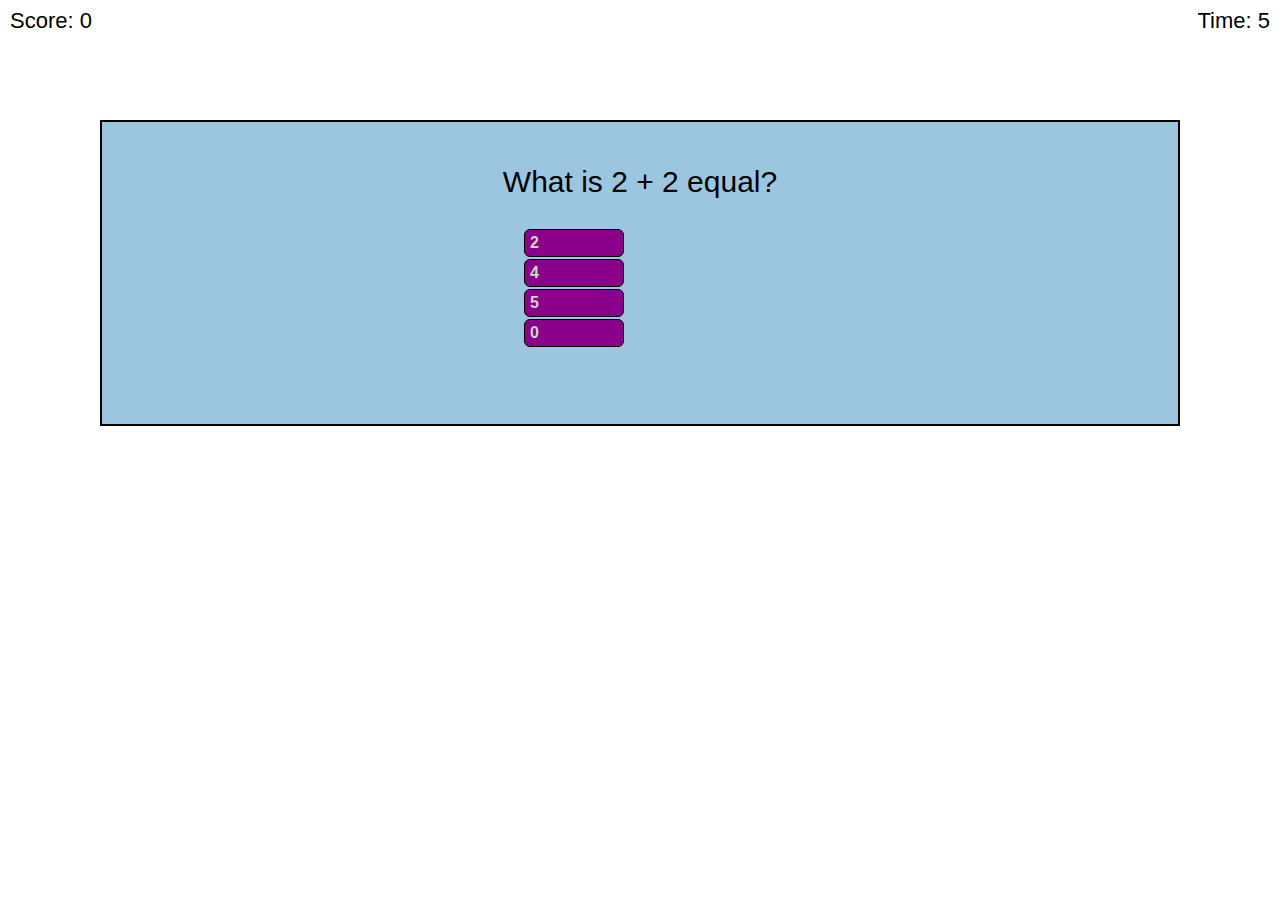
==== quiz.html @ 11f1c83c "big_commit" ====
<!DOCTYPE html>
<html lang="en">
<head>
    <meta charset="UTF-8">
    <meta name="viewport" content="width=device-width, initial-scale=1.0">
    <meta http-equiv="X-UA-Compatible" content="ie=edge">
    <title>Quiz</title>
    <link rel="stylesheet" href="assets/reset.css">
    <link rel="stylesheet" href="assets/style.css">
</head>
<body>
    <div id="top-bar">
        <div class="align-left">
            <p >Score: <span id="score"> X </span> </p> 
        </div>
        <div class="align-right">
            <p>Time: <span id="timer" >0</span> </p> 
        </div>
    </div>

    <div class="container">
        <div id="question">
            <h3> Hello This is the test question.
            </h3>
        </div>
        <div id="answer-list">
        </div>
    </div>

    <script src="assets/questions.js"></script>
    <script src="assets/script.js"></script>
    
</body>
</html>
---- assets/style.css ----
*
{
    box-sizing: border-box;
}
html
{
    text-align: center;
    margin: 0 auto;
    font-family: Arial, Helvetica, sans-serif;

}
h1
{
    font-size: large;
}
h3
{
    font-size: 30px;
}
h4
{
    font-size: medium;
}
.align-left
{
    font-size: 22px;
    margin: 0;
    width: 50%;
    float: left;
    text-align: left;
}
.align-right
{
    font-size: 22px;
    margin: 0;
    width: 50%;
    float: left;
    text-align: right;
}
.answer
{
    text-align: left;
    color: lightgray;
    font-weight: bold;
    width: 100px;   
    padding: 5px; 
    background-color: darkmagenta;
    border-radius: 6px;
    border: black solid 1px;
    margin: 2px;
}
.container
{
    margin: 100px;
    background-color: rgb(156, 198, 223);
    padding: 45px;
    border: solid black 2px;
}
.highscore-entry
{
    font-weight: bold;
    margin: 5px auto;
    padding: 8px;
    border-radius: 10px;
    width: 300px;
    background-color: palevioletred;
}
#answer-list
{
    margin: 0 auto;
    width: 30%;
    padding: 30px;
}
#clear-btn, #submit-btn, #retake-btn
{
    background-color: blue;
    color: white;
    border: none;
    border-radius: 10px;
    font-size: 18px;
    padding: 5px 18px;
    margin: 5px;}
#header
{
    margin: 10px;
    font-size: 18px;
}
#highscore-list
{
    margin: 10px auto;
}
#input 
{
    margin: 9px;
    width: 120px;
    height: 32px;
    font-size: 18px;
}
#question
{
    font-size: 30px;
}
#start-btn
{
    background-color: blue;
    color: white;
    border: none;
    border-radius: 10px;
    font-size: 28px;
    padding: 20px;
    margin: 20px;

}
#top-bar
{
    margin: 0 auto;
    padding: 10px 10px;
    text-align: center;
}
#user-input
{
    margin: 10px;
}
#user-score, #user-time
{
    margin: 5px;
    font-size: 20px;
}
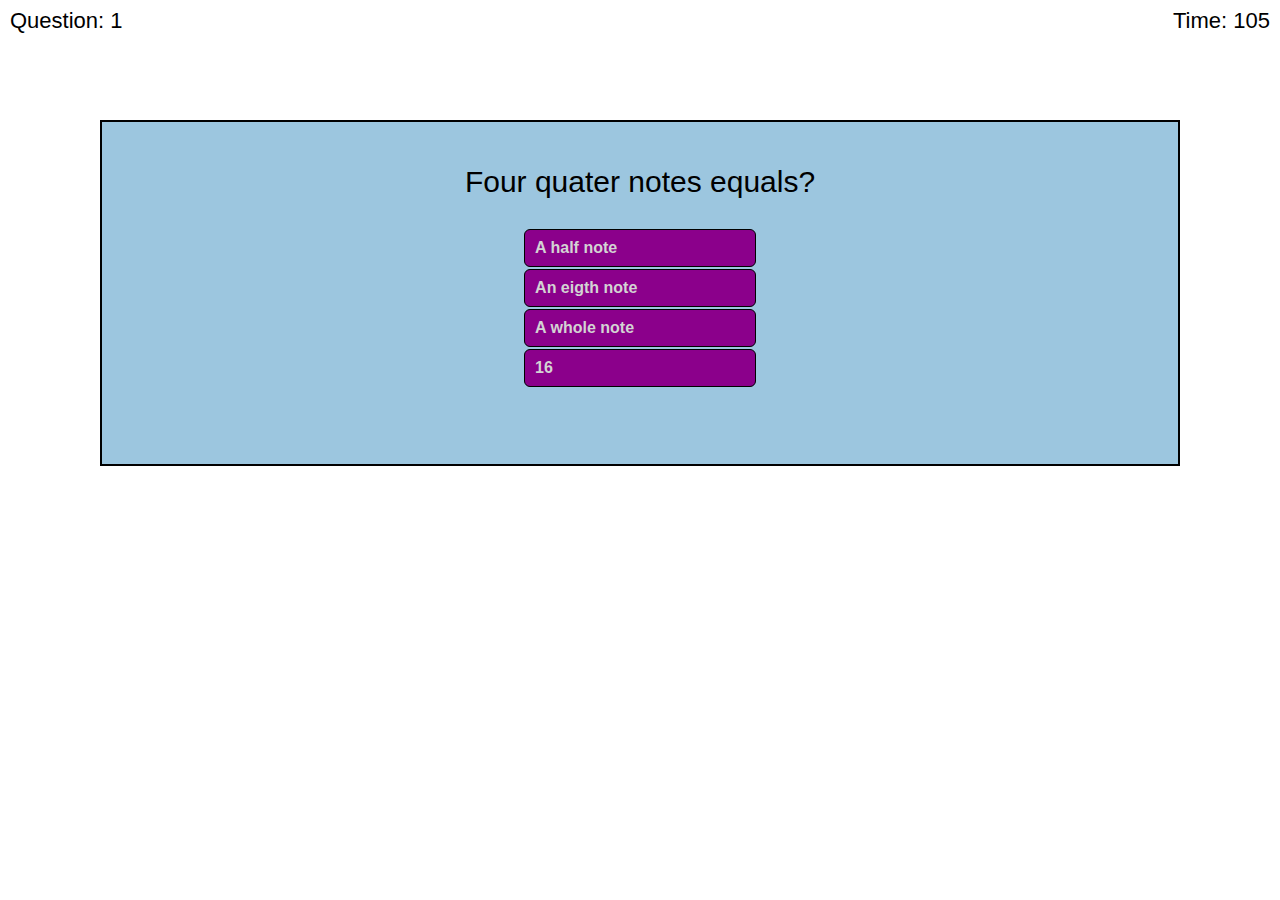
==== commit c063bfe0: "final" ====
--- a/quiz.html
+++ b/quiz.html
@@ -11,7 +11,7 @@
 <body>
     <div id="top-bar">
         <div class="align-left">
-            <p >Score: <span id="score"> X </span> </p> 
+            <p >Question: <span id="score"> X </span> </p> 
         </div>
         <div class="align-right">
             <p>Time: <span id="timer" >0</span> </p> 
--- a/assets/style.css
+++ b/assets/style.css
@@ -19,7 +19,7 @@
 }
 h4
 {
-    font-size: medium;
+    font-size: large;
 }
 .align-left
 {
@@ -42,8 +42,7 @@
     text-align: left;
     color: lightgray;
     font-weight: bold;
-    width: 100px;   
-    padding: 5px; 
+    padding: 10px; 
     background-color: darkmagenta;
     border-radius: 6px;
     border: black solid 1px;
